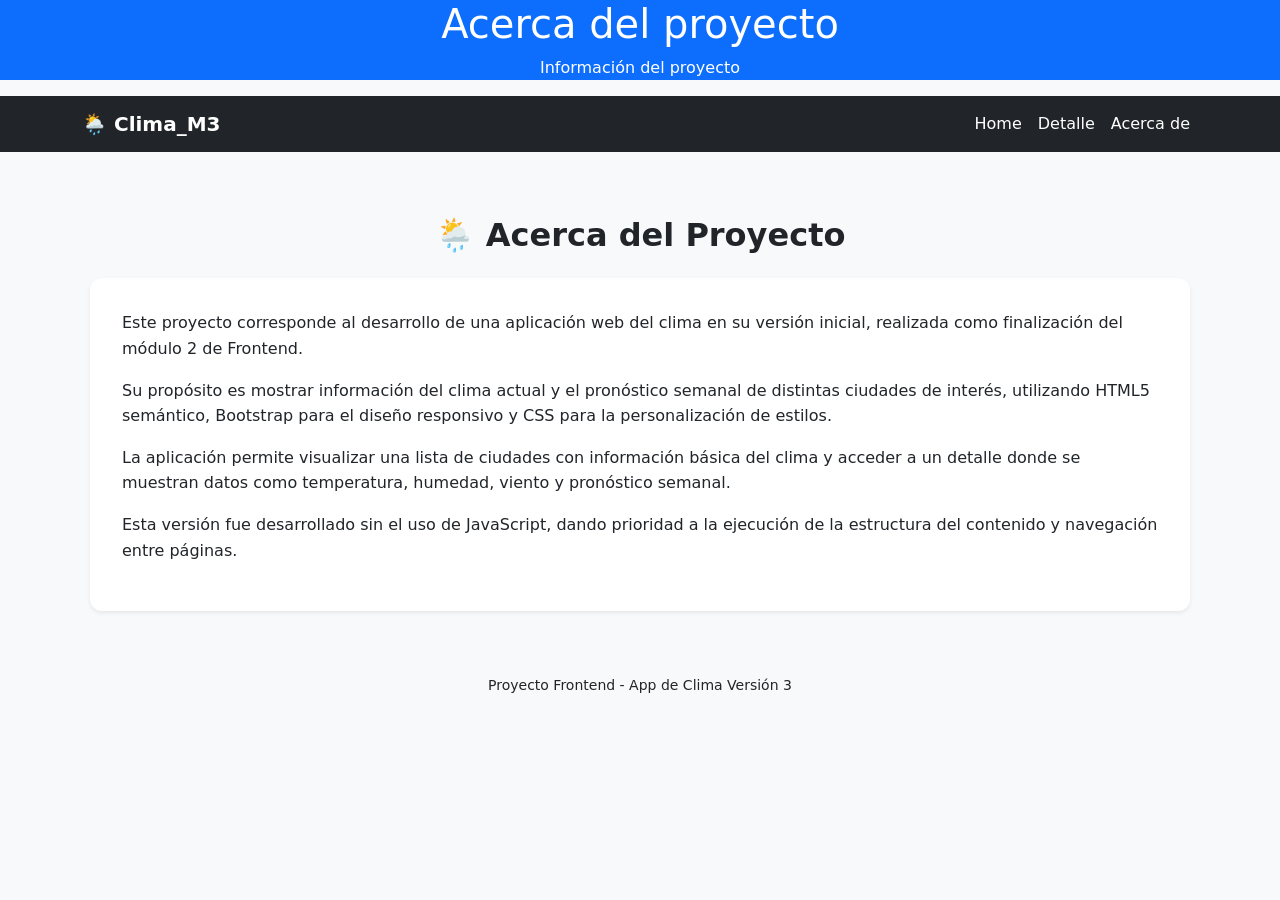
==== acerca.html @ 3b4d2009 "chore: estructura inicial sass y proyecto m3" ====
<!doctype html>
<html lang="es">
  <head>
    <meta charset="UTF-8" />
    <meta name="viewport" content="width=device-width, initial-scale=1.0" />
    <title>Acerca de</title>
    <link
      href="https://cdn.jsdelivr.net/npm/bootstrap@5.3.8/dist/css/bootstrap.min.css"
      rel="stylesheet"
      integrity="sha384-sRIl4kxILFvY47J16cr9ZwB07vP4J8+LH7qKQnuqkuIAvNWLzeN8tE5YBujZqJLB"
      crossorigin="anonymous"
    />
    <link rel="stylesheet" href="assets/css/main.css" />
  </head>
  <body>
    
      <header class="weather-app__header bg-primary text-white text-center">
        <h1>Acerca del proyecto</h1>
        <p class="weather-app__subtitle">Información del proyecto</p>
      </header>
      <nav class="weather-app__nav navbar navbar-expand-lg navbar-dark bg-dark">
  <div class="container">
    <a class="weather-app__brand navbar-brand" href="index.html">🌦️ Clima_M3</a>

    <button class="weather-app__toggler navbar-toggler" type="button" data-bs-toggle="collapse" data-bs-target="#menu">
      <span class="navbar-toggler-icon"></span>
    </button>

    <div class="collapse navbar-collapse" id="menu">
      <div class="navbar-nav ms-auto">
        <a class="nav-link" href="index.html">Home</a>
        <a class="nav-link" href="detalle.html#ancud">Detalle</a>
        <a class="nav-link active" href="acerca.html">Acerca de</a>
      </div>
    </div>
  </div>
</nav>
      <main class="weather-app__main container my-5">
        <section class="about">
          <h2 class="about__title text-center">🌦️ Acerca del Proyecto</h2>
          <div class="about__content card shadow-sm border-0">
            <p class="about__text">
              Este proyecto corresponde al desarrollo de una aplicación web del
              clima en su versión inicial, realizada como finalización del
              módulo 2 de Frontend.
            </p>
            <p class="about__text">
              Su propósito es mostrar información del clima actual y el
              pronóstico semanal de distintas ciudades de interés, utilizando
              HTML5 semántico, Bootstrap para el diseño responsivo y CSS para la
              personalización de estilos.
            </p>
            <p class="about__text">
              La aplicación permite visualizar una lista de ciudades con
              información básica del clima y acceder a un detalle donde se
              muestran datos como temperatura, humedad, viento y pronóstico
              semanal.
            </p>
            <p class="about__text">
              Esta versión fue desarrollado sin el uso de JavaScript, dando
              prioridad a la ejecución de la estructura del contenido y
              navegación entre páginas.
            </p>
          </div>
        </section>
      </main>
      <footer class="weather-app__footer text-center">
        <p>Proyecto Frontend - App de Clima Versión 3</p>
      </footer>
  
    <script
      src="https://cdn.jsdelivr.net/npm/bootstrap@5.3.8/dist/js/bootstrap.bundle.min.js"
      integrity="sha384-FKyoEForCGlyvwx9Hj09JcYn3nv7wiPVlz7YYwJrWVcXK/BmnVDxM+D2scQbITxI"
      crossorigin="anonymous"
    ></script>
  </body>
</html>
---- assets/css/main.css ----
body {
  background-color: #f8f9fa;
}

a {
  text-decoration: none;
}

.card {
  border-radius: 12px;
  transition: 0.3s ease;
}
.card:hover {
  transform: scale(1.02);
}

.place-card {
  border-radius: 12px;
}
.place-card p {
  padding-left: 20px;
  padding-right: 20px;
}

.card-clima {
  background-color: #e3f2fd;
  border: 1px solid #90caf9;
  border-radius: 12px;
}

.nav-link {
  color: #ffffff;
  transition: all 0.2s ease;
  display: inline-block;
}
.nav-link:hover {
  transform: translateY(2px);
  color: #00d4ff;
}

.weather-app__brand {
  font-weight: bold;
}

.weather-app__header {
  text-align: center;
}

.weather-app__main {
  padding-top: 1rem;
  padding-bottom: 1rem;
}

.weather-app__footer {
  font-size: 14px;
}

.weather-app__title {
  font-weight: bold;
}

.weather-detail__image {
  max-width: 350px;
  width: 100%;
  height: auto;
  border-radius: 10px;
}
.weather-detail__forecast-img {
  width: 100%;
  height: 180px;
  object-fit: contain;
  padding: 10px;
}
.weather-detail__temp, .weather-detail__temperature {
  font-weight: bold;
}

.about {
  max-width: 1100px;
  margin: auto;
}
.about__title {
  font-weight: bold;
  margin-bottom: 1.5rem;
}
.about__content {
  border-radius: 12px;
  padding: 2rem;
  background-color: #ffffff;
  box-shadow: 0 4px rgba(0, 0, 0, 0.08);
}
.about__text {
  line-height: 1.6;
  margin-bottom: 1rem;
}

/*# sourceMappingURL=main.css.map */
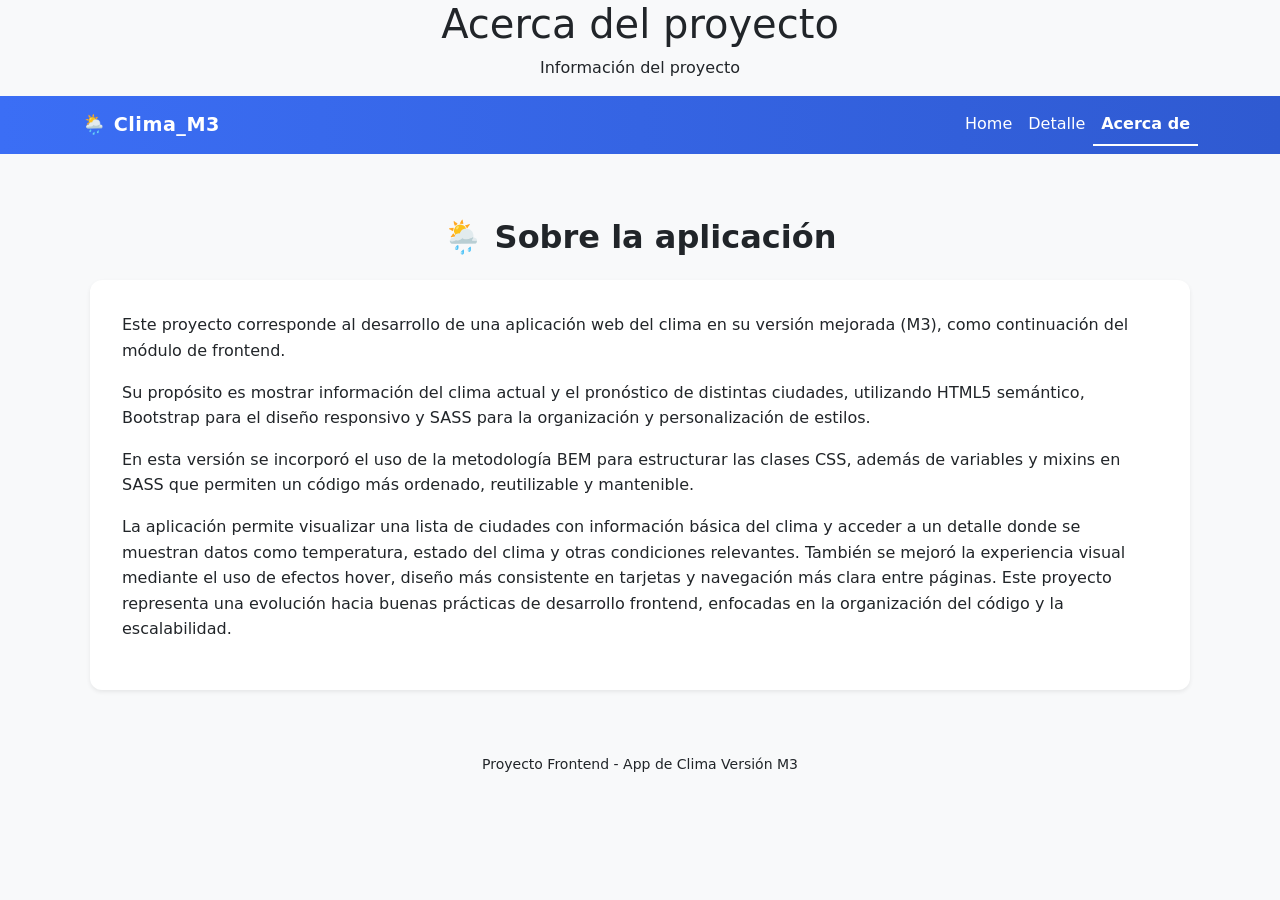
==== commit de7942b3: "feat: implementación completa de estilos con SASS, BEM y componentes reutilizables" ====
--- a/acerca.html
+++ b/acerca.html
@@ -12,13 +12,12 @@
     />
     <link rel="stylesheet" href="assets/css/main.css" />
   </head>
-  <body>
-    
-      <header class="weather-app__header bg-primary text-white text-center">
+  <body class="Weather-app">
+      <header class="weather-app__header">
         <h1>Acerca del proyecto</h1>
         <p class="weather-app__subtitle">Información del proyecto</p>
       </header>
-      <nav class="weather-app__nav navbar navbar-expand-lg navbar-dark bg-dark">
+      <nav class="weather-app__nav navbar navbar-expand-lg navbar-dark">
   <div class="container">
     <a class="weather-app__brand navbar-brand" href="index.html">🌦️ Clima_M3</a>
 
@@ -28,44 +27,43 @@
 
     <div class="collapse navbar-collapse" id="menu">
       <div class="navbar-nav ms-auto">
-        <a class="nav-link" href="index.html">Home</a>
-        <a class="nav-link" href="detalle.html#ancud">Detalle</a>
-        <a class="nav-link active" href="acerca.html">Acerca de</a>
+        <a class="nav-link weather-app__link" href="index.html">Home</a>
+        <a class="nav-link weather-app__link" href="detalle.html#ancud">Detalle</a>
+        <a class="nav-link weather-app__link active" href="acerca.html">Acerca de</a>
       </div>
     </div>
   </div>
 </nav>
       <main class="weather-app__main container my-5">
         <section class="about">
-          <h2 class="about__title text-center">🌦️ Acerca del Proyecto</h2>
+          <h2 class="about__title text-center">🌦️ Sobre la aplicación</h2>
           <div class="about__content card shadow-sm border-0">
             <p class="about__text">
               Este proyecto corresponde al desarrollo de una aplicación web del
-              clima en su versión inicial, realizada como finalización del
-              módulo 2 de Frontend.
+              clima en su versión mejorada (M3), como continuación del módulo de frontend.
             </p>
             <p class="about__text">
               Su propósito es mostrar información del clima actual y el
-              pronóstico semanal de distintas ciudades de interés, utilizando
-              HTML5 semántico, Bootstrap para el diseño responsivo y CSS para la
-              personalización de estilos.
+              pronóstico de distintas ciudades, utilizando HTML5 semántico, Bootstrap
+              para el diseño responsivo y SASS para la organización y personalización de estilos.
             </p>
             <p class="about__text">
-              La aplicación permite visualizar una lista de ciudades con
-              información básica del clima y acceder a un detalle donde se
-              muestran datos como temperatura, humedad, viento y pronóstico
-              semanal.
+              En esta versión se incorporó el uso de la metodología BEM para estructurar las clases 
+              CSS, además de variables y mixins en SASS que permiten un código más ordenado, reutilizable y mantenible.
             </p>
             <p class="about__text">
-              Esta versión fue desarrollado sin el uso de JavaScript, dando
-              prioridad a la ejecución de la estructura del contenido y
-              navegación entre páginas.
+              La aplicación permite visualizar una lista de ciudades con información básica del clima 
+              y acceder a un detalle donde se muestran datos como temperatura, estado del clima y otras condiciones relevantes.
+              También se mejoró la experiencia visual mediante el uso de efectos hover, diseño más consistente en tarjetas y 
+              navegación más clara entre páginas.
+              Este proyecto representa una evolución hacia buenas prácticas de desarrollo frontend, enfocadas en 
+              la organización del código y la escalabilidad.
             </p>
           </div>
         </section>
       </main>
       <footer class="weather-app__footer text-center">
-        <p>Proyecto Frontend - App de Clima Versión 3</p>
+        <p>Proyecto Frontend - App de Clima Versión M3</p>
       </footer>
   
     <script
--- a/assets/css/main.css
+++ b/assets/css/main.css
@@ -21,6 +21,29 @@
   padding-left: 20px;
   padding-right: 20px;
 }
+.place-card--soleado {
+  border: 2px solid orange;
+  background-color: #fff7cc;
+}
+.place-card--ventoso {
+  border: 2px solid #74c0fc;
+  background-color: #e7f5ff;
+}
+.place-card--lluvia {
+  border: 2px solid blue;
+  background-color: #e7f1ff;
+}
+.place-card--nublado {
+  border: 2px solid #adb5bd;
+  background-color: #f8f9fa;
+}
+
+.place-card__body {
+  display: flex;
+  flex-direction: column;
+  height: 100%;
+  align-items: center;
+}
 
 .card-clima {
   background-color: #e3f2fd;
@@ -28,17 +51,27 @@
   border-radius: 12px;
 }
 
-.nav-link {
-  color: #ffffff;
-  transition: all 0.2s ease;
-  display: inline-block;
-}
-.nav-link:hover {
-  transform: translateY(2px);
-  color: #00d4ff;
+.weather-app__nav {
+  background: linear-gradient(90deg, #3b6ef5, #2f5ad1);
+  padding: 0.5rem 0;
 }
 
 .weather-app__brand {
+  color: #ffffff;
+  font-weight: 600;
+  font-size: 1.2rem;
+  letter-spacing: 0.5px;
+}
+
+.weather-app__link {
+  color: #ffffff;
+  transition: 0.2s ease;
+}
+.weather-app__link:hover {
+  color: #cfe2ff;
+}
+.weather-app__link.active {
+  border-bottom: 2px solid #ffffff;
   font-weight: bold;
 }
 
@@ -65,6 +98,22 @@
   height: auto;
   border-radius: 10px;
 }
+.weather-detail--soleado {
+  border: 2px solid orange;
+  background-color: #fff7cc;
+}
+.weather-detail--ventoso {
+  border: 2px solid #74c0fc;
+  background-color: #e7f5ff;
+}
+.weather-detail--lluvia {
+  border: 2px solid blue;
+  background-color: #e7f1ff;
+}
+.weather-detail--nublado {
+  border: 2px solid #adb5bd;
+  background-color: #f8f9fa;
+}
 .weather-detail__forecast-img {
   width: 100%;
   height: 180px;
@@ -73,6 +122,26 @@
 }
 .weather-detail__temp, .weather-detail__temperature {
   font-weight: bold;
+}
+
+.weather-detail__card {
+  border-radius: 12px;
+}
+.weather-detail__card--parcial {
+  background-color: #fff3cd;
+  border: 1px solid #ffe08a;
+}
+.weather-detail__card--soleado {
+  background-color: #fff7cc;
+}
+.weather-detail__card--lluvia {
+  background-color: #e7f1ff;
+}
+.weather-detail__card--nublado {
+  background-color: #f8f9fa;
+}
+.weather-detail__card--ventoso {
+  background-color: #e7f5ff;
 }
 
 .about {
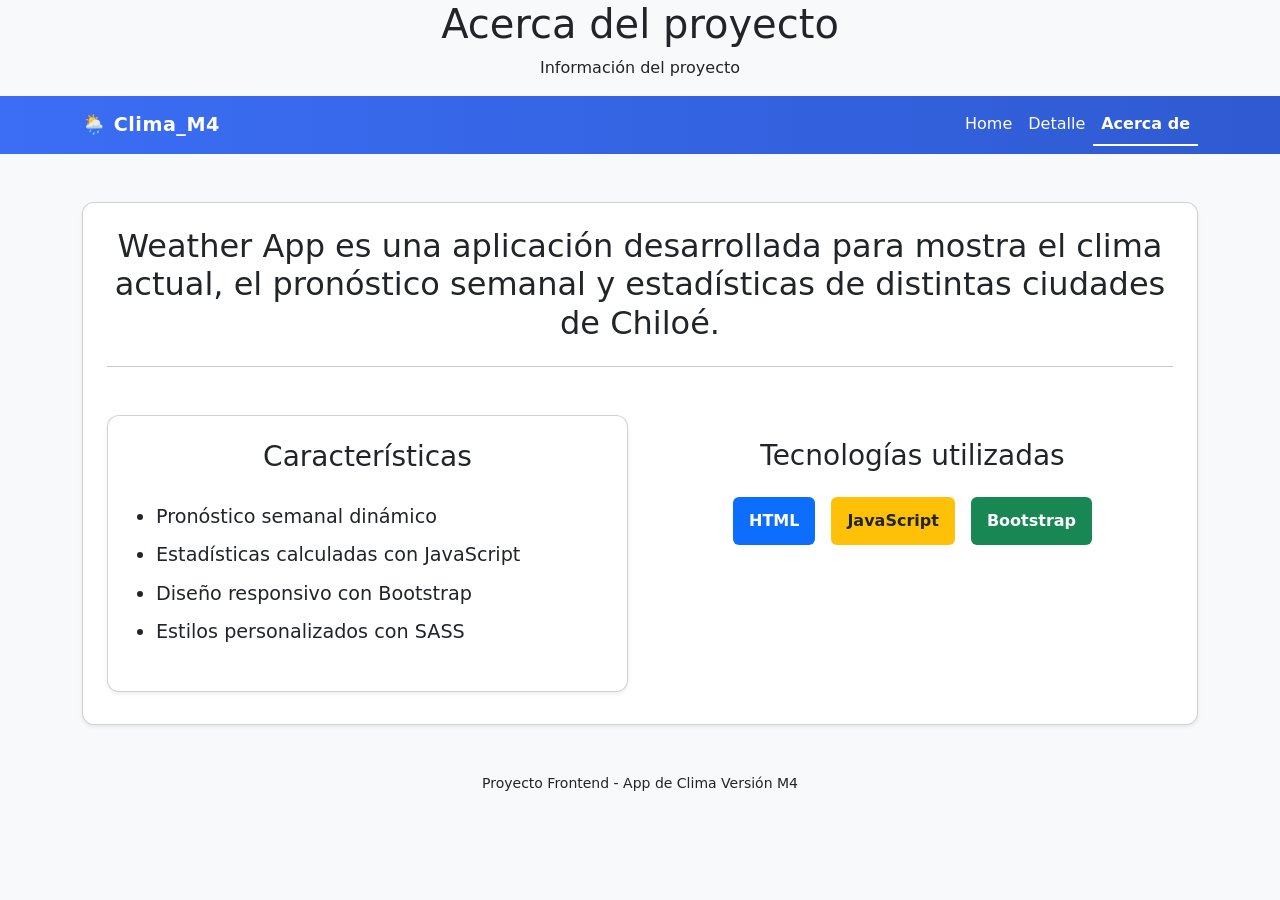
==== commit 5f91e8e6: "feat: proyecto app clima modulo 4" ====
--- a/acerca.html
+++ b/acerca.html
@@ -13,63 +13,51 @@
     <link rel="stylesheet" href="assets/css/main.css" />
   </head>
   <body class="Weather-app">
-      <header class="weather-app__header">
-        <h1>Acerca del proyecto</h1>
-        <p class="weather-app__subtitle">Información del proyecto</p>
-      </header>
-      <nav class="weather-app__nav navbar navbar-expand-lg navbar-dark">
-  <div class="container">
-    <a class="weather-app__brand navbar-brand" href="index.html">🌦️ Clima_M3</a>
+    <header class="weather-app__header">
+      <h1>Acerca del proyecto</h1>
+      <p class="weather-app__subtitle">Información del proyecto</p>
+    </header>
+    <nav class="weather-app__nav navbar navbar-expand-lg navbar-dark">
+      <div class="container">
+        <a class="weather-app__brand navbar-brand" href="index.html"
+          >🌦️ Clima_M4</a
+        >
 
-    <button class="weather-app__toggler navbar-toggler" type="button" data-bs-toggle="collapse" data-bs-target="#menu">
-      <span class="navbar-toggler-icon"></span>
-    </button>
+        <button
+          class="weather-app__toggler navbar-toggler"
+          type="button"
+          data-bs-toggle="collapse"
+          data-bs-target="#menu"
+        >
+          <span class="navbar-toggler-icon"></span>
+        </button>
 
-    <div class="collapse navbar-collapse" id="menu">
-      <div class="navbar-nav ms-auto">
-        <a class="nav-link weather-app__link" href="index.html">Home</a>
-        <a class="nav-link weather-app__link" href="detalle.html#ancud">Detalle</a>
-        <a class="nav-link weather-app__link active" href="acerca.html">Acerca de</a>
+        <div class="collapse navbar-collapse" id="menu">
+          <div class="navbar-nav ms-auto">
+            <a class="nav-link weather-app__link" href="index.html">Home</a>
+            <a class="nav-link weather-app__link" href="detalle.html#ancud"
+              >Detalle</a
+            >
+            <a class="nav-link weather-app__link active" href="acerca.html"
+              >Acerca de</a
+            >
+          </div>
+        </div>
       </div>
-    </div>
-  </div>
-</nav>
-      <main class="weather-app__main container my-5">
-        <section class="about">
-          <h2 class="about__title text-center">🌦️ Sobre la aplicación</h2>
-          <div class="about__content card shadow-sm border-0">
-            <p class="about__text">
-              Este proyecto corresponde al desarrollo de una aplicación web del
-              clima en su versión mejorada (M3), como continuación del módulo de frontend.
-            </p>
-            <p class="about__text">
-              Su propósito es mostrar información del clima actual y el
-              pronóstico de distintas ciudades, utilizando HTML5 semántico, Bootstrap
-              para el diseño responsivo y SASS para la organización y personalización de estilos.
-            </p>
-            <p class="about__text">
-              En esta versión se incorporó el uso de la metodología BEM para estructurar las clases 
-              CSS, además de variables y mixins en SASS que permiten un código más ordenado, reutilizable y mantenible.
-            </p>
-            <p class="about__text">
-              La aplicación permite visualizar una lista de ciudades con información básica del clima 
-              y acceder a un detalle donde se muestran datos como temperatura, estado del clima y otras condiciones relevantes.
-              También se mejoró la experiencia visual mediante el uso de efectos hover, diseño más consistente en tarjetas y 
-              navegación más clara entre páginas.
-              Este proyecto representa una evolución hacia buenas prácticas de desarrollo frontend, enfocadas en 
-              la organización del código y la escalabilidad.
-            </p>
-          </div>
-        </section>
-      </main>
-      <footer class="weather-app__footer text-center">
-        <p>Proyecto Frontend - App de Clima Versión M3</p>
-      </footer>
-  
+    </nav>
+    <main class="container my-5">
+      <section id="acerca-app"></section>
+    </main>
+    <footer class="weather-app__footer text-center">
+      <p>Proyecto Frontend - App de Clima Versión M4</p>
+    </footer>
+
     <script
       src="https://cdn.jsdelivr.net/npm/bootstrap@5.3.8/dist/js/bootstrap.bundle.min.js"
       integrity="sha384-FKyoEForCGlyvwx9Hj09JcYn3nv7wiPVlz7YYwJrWVcXK/BmnVDxM+D2scQbITxI"
       crossorigin="anonymous"
     ></script>
+
+    <script src="assets/js/app.js"></script>
   </body>
 </html>
--- a/assets/css/main.css
+++ b/assets/css/main.css
@@ -24,6 +24,10 @@
 .place-card--soleado {
   border: 2px solid orange;
   background-color: #fff7cc;
+}
+.place-card--parcial {
+  background-color: #fff3cd;
+  border: 2px solid #ffe08a;
 }
 .place-card--ventoso {
   border: 2px solid #74c0fc;
@@ -47,7 +51,7 @@
 
 .card-clima {
   background-color: #e3f2fd;
-  border: 1px solid #90caf9;
+  border: 2px solid #90caf9;
   border-radius: 12px;
 }
 
@@ -102,6 +106,10 @@
   border: 2px solid orange;
   background-color: #fff7cc;
 }
+.weather-detail--parcial {
+  background-color: #fff3cd;
+  border: 2px solid #ffe08a;
+}
 .weather-detail--ventoso {
   border: 2px solid #74c0fc;
   background-color: #e7f5ff;
@@ -129,7 +137,7 @@
 }
 .weather-detail__card--parcial {
   background-color: #fff3cd;
-  border: 1px solid #ffe08a;
+  border: 2px solid #ffe08a;
 }
 .weather-detail__card--soleado {
   background-color: #fff7cc;
@@ -142,6 +150,23 @@
 }
 .weather-detail__card--ventoso {
   background-color: #e7f5ff;
+}
+
+.weather-stat-card {
+  background: linear-gradient(135deg, #f8fbff, #eef4ff);
+  border: 1px solid #dbe7ff;
+  border-radius: 18px;
+  transition: 0.3s ease;
+}
+.weather-stat-card:hover {
+  transform: translateY(-4px);
+  box-shadow: 0 8px 18px rgba(0, 0, 0, 0.08);
+}
+
+.weather-summary-card {
+  background-color: #fcfcfd;
+  border: 1px solid #e8e8e8;
+  border-radius: 18px;
 }
 
 .about {
@@ -163,4 +188,13 @@
   margin-bottom: 1rem;
 }
 
+.about-list {
+  font-size: 1.2rem;
+  line-height: 2;
+  padding-left: 1.5rem;
+}
+.about-list li {
+  text-align: left;
+}
+
 /*# sourceMappingURL=main.css.map */
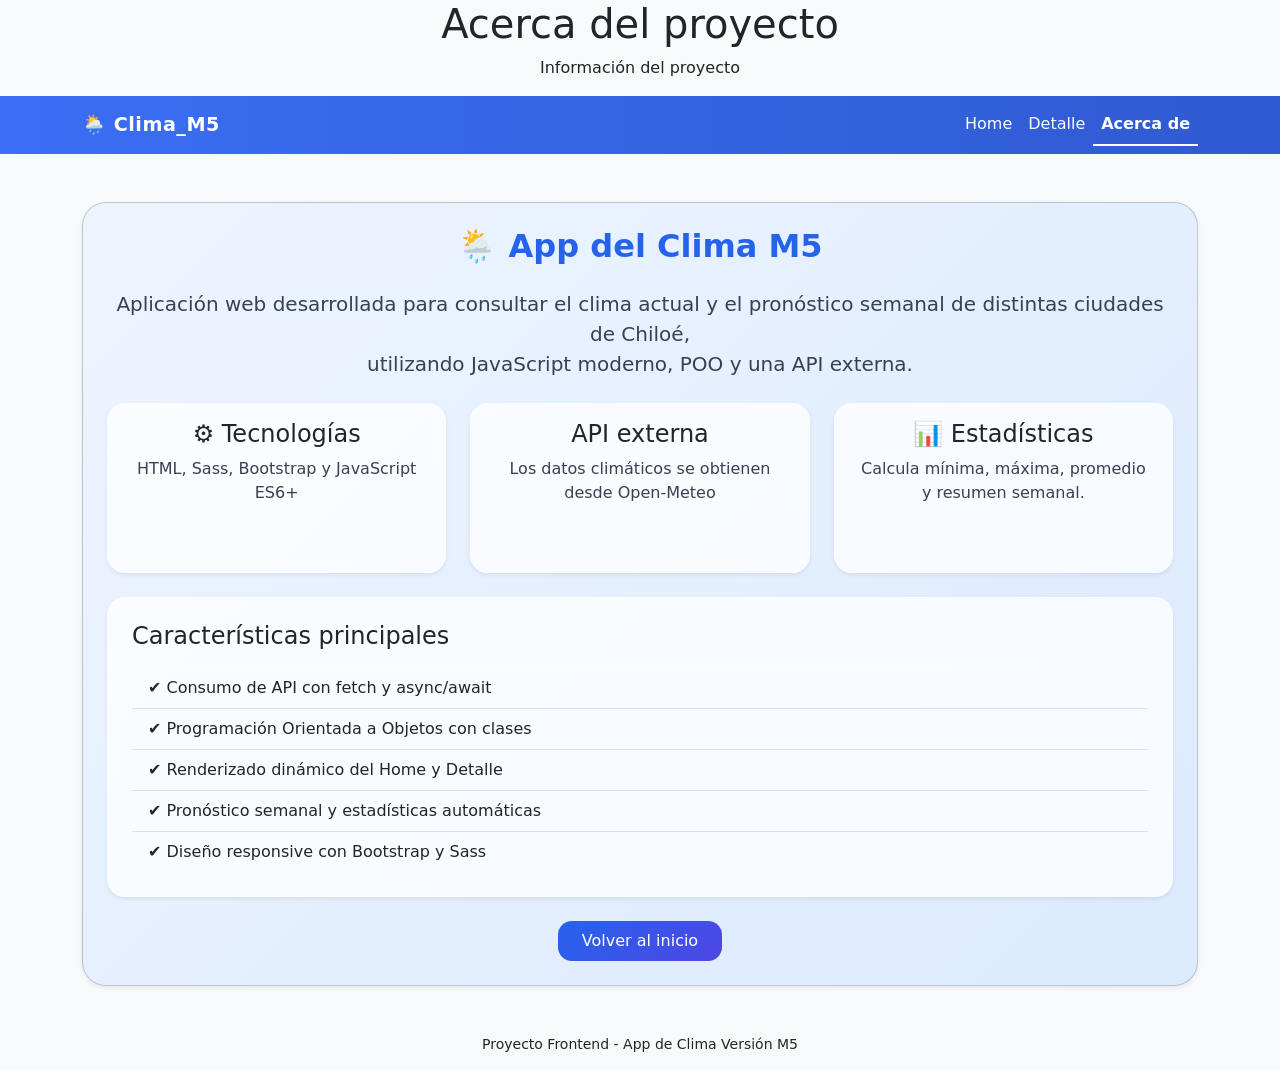
==== commit 0b861ecd: "feat: crear proyecto weather frontend M5" ====
--- a/acerca.html
+++ b/acerca.html
@@ -12,7 +12,7 @@
     />
     <link rel="stylesheet" href="assets/css/main.css" />
   </head>
-  <body class="Weather-app">
+  <body class="weather-app">
     <header class="weather-app__header">
       <h1>Acerca del proyecto</h1>
       <p class="weather-app__subtitle">Información del proyecto</p>
@@ -20,7 +20,7 @@
     <nav class="weather-app__nav navbar navbar-expand-lg navbar-dark">
       <div class="container">
         <a class="weather-app__brand navbar-brand" href="index.html"
-          >🌦️ Clima_M4</a
+          >🌦️ Clima_M5</a
         >
 
         <button
@@ -35,7 +35,7 @@
         <div class="collapse navbar-collapse" id="menu">
           <div class="navbar-nav ms-auto">
             <a class="nav-link weather-app__link" href="index.html">Home</a>
-            <a class="nav-link weather-app__link" href="detalle.html#ancud"
+            <a class="nav-link weather-app__link" href="detalle.html?id=1"
               >Detalle</a
             >
             <a class="nav-link weather-app__link active" href="acerca.html"
@@ -49,7 +49,7 @@
       <section id="acerca-app"></section>
     </main>
     <footer class="weather-app__footer text-center">
-      <p>Proyecto Frontend - App de Clima Versión M4</p>
+      <p>Proyecto Frontend - App de Clima Versión M5</p>
     </footer>
 
     <script
--- a/assets/css/main.css
+++ b/assets/css/main.css
@@ -79,6 +79,35 @@
   font-weight: bold;
 }
 
+.place-card__button {
+  margin-top: auto;
+  padding: 8px 16px;
+  border-radius: 10px;
+  text-decoration: none;
+  width: auto;
+  align-self: center;
+}
+.place-card__button--primary {
+  background-color: #3b6ef5;
+  color: #ffffff;
+}
+.place-card__button--primary:hover {
+  background-color: #cfe2ff;
+  color: #ffffff;
+}
+
+.weather-app .btn-primary {
+  transition: all 0.3s ease;
+  border-radius: 12px;
+}
+.weather-app .btn-primary:hover {
+  transform: translateY(-3px) scale(1.04);
+  box-shadow: 0 8px 18px rgba(0, 0, 0, 0.2);
+}
+.weather-app .btn-primary:active {
+  transform: scale(0.96);
+}
+
 .weather-app__header {
   text-align: center;
 }
@@ -169,6 +198,44 @@
   border-radius: 18px;
 }
 
+.clima-soleado {
+  background: #fff3cd;
+  border: 2px solid #ffe69c;
+}
+
+.clima-parcial {
+  background: #e2f0ff;
+  border: 2px solid #b6d4fe;
+}
+
+.clima-nublado {
+  background: #e9ecef;
+  border: 2px solid #ced4da;
+}
+
+.clima-lluvia {
+  background: #dbeafe;
+  border: 2px solid #93c5fd;
+}
+
+.clima-variable {
+  background: #f3e8ff;
+  border: 2px solid #d8b4fe;
+}
+
+.img-clima {
+  display: inline-block;
+  animation: mover 5s linear infinite alternate;
+}
+
+@keyframes mover {
+  0% {
+    transform: translateX(-120px);
+  }
+  100% {
+    transform: translateX(120px);
+  }
+}
 .about {
   max-width: 1100px;
   margin: auto;
@@ -197,4 +264,46 @@
   text-align: left;
 }
 
+.about-app {
+  background: linear-gradient(135deg, #eef4ff, #dbeafe);
+  border-radius: 24px;
+  padding: 2rem;
+}
+
+.about-app h2 {
+  color: #2563eb;
+  font-weight: 700;
+}
+
+.about-app p {
+  color: #374151;
+}
+
+.about-app .card {
+  background: rgba(255, 255, 255, 0.75);
+  backdrop-filter: blur(6px);
+  border: 1px solid rgba(255, 255, 255, 0.4);
+  border-radius: 18px;
+  transition: all 0.3s ease;
+  cursor: pointer;
+  transition: all 0.3s ease;
+  min-height: 170px;
+}
+
+.about-app .card:hover {
+  transform: translateY(-8px) scale(1.02);
+  box-shadow: 0 15px 30px rgba(37, 99, 235, 0.18);
+}
+
+.about-app .list-group-item {
+  background: transparent;
+}
+
+.about-app .btn-primary {
+  background: linear-gradient(135deg, #2563eb, #4f46e5);
+  border: none;
+  border-radius: 14px;
+  padding: 0.8rem 2rem;
+}
+
 /*# sourceMappingURL=main.css.map */
